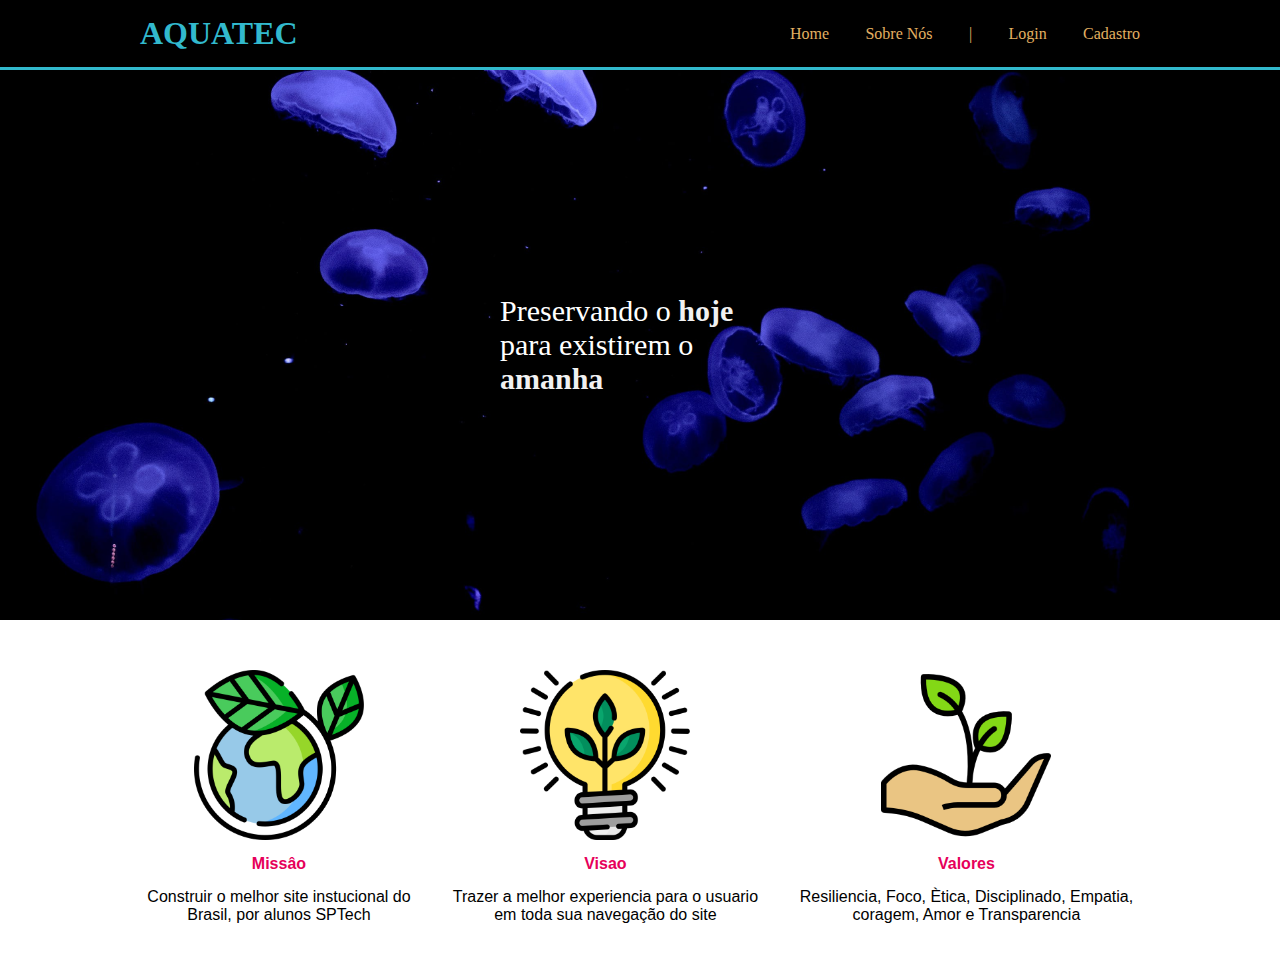
==== site-institucional-adsc-main/index.html @ 5fa3d14a "Atualização do site" ====
<!DOCTYPE html>
<html lang="pt-br">

<head>
    <meta charset="UTF-8">
    <meta http-equiv="X-UA-Compatible" content="IE=edge">
    <meta name="viewport" content="width=device-width, initial-scale=1.0">
    <link rel="stylesheet" href="estilos.css">
    <title>Site Institucional</title>
</head>

<body>
    <!-- HEADER -->
    <div class="header">
        <div class="container">
            <h1>AQUATEC</h1>
            <div class="navbar">
                <ul>
                    <li>Home</li>
                    <li>Sobre Nós</li>
                    <li>|</li>
                    <li>Login</li>
                    <li>Cadastro</li>
                </ul>
            </div>
        </div>
    </div>

    <div class="banner">
        <div class="container">

            <p>Preservando o <b>hoje</b> para existirem o <b> amanha</b> </p>

        </div>

    </div>

    <div class="social">

        <div class="container">

            <div class="caixas">

                <div class="caixa">
                    <img src="./assets/img/planet-earth_color.png" alt="imagem sobre nossa missao">
                    <h4>Missâo</h4>
                    <p>Construir o melhor site instucional do Brasil, por alunos SPTech</p>
                </div>
                <div class="caixa">
                    <img src="./assets/img/lightbulb_color.png" alt="imagem sobre nossa visao">
                    <h4>Visao</h4>
                    <p>Trazer a melhor experiencia para o usuario em toda sua navegação do site</p>
                </div>
                <div class="caixa">
                    <img src="./assets/img/growth_color.png" alt="imagem sobre nossa valores">
                    <h4>Valores</h4>
                    <p>Resiliencia, Foco, Ètica, Disciplinado, Empatia, coragem, Amor e Transparencia</p>
                </div>

            </div>
        
        </div>

    </div>


</body>

</html>
---- site-institucional-adsc-main/estilos.css ----
* {
    padding: 0;
    margin: 0;
    color: #F1F1F1;
}

.header {
    padding: 15px;
    border-bottom: 3px solid #32b9cd;
    background-color: black;
}

.container {
    margin: 0 auto;
    width: 80%;
    display: flex;
    align-items: center;
    justify-content: space-between;
}

h1 {
    color: #32b9cd;
    font-weight: 800;
    
}

ul {
    display: flex;
    width: 350px;
    justify-content: space-between;
    list-style: none;
}

li {
    color: #e3b062;
}

.banner {
   background-image: url("./assets/img/bg-jelly-fish-para_outras_pags.png");
   padding: 100px 0;

}

.banner .container {
    height: 350px;
    align-items: center;
    justify-content: center;
}

.banner p {
    width: 280px;
    color: #FFFFFFFF;
    font-size: 30px;
}

.social {
    margin: 50px 0;
}

.social .caixas, .caixa {
    display: flex;
}

.caixa {
    flex-direction: column;
    align-items: center;
    margin: 0 15px;
    font-family: Arial, Helvetica, sans-serif;
}



.caixa h4 {
    margin: 15px 0;
    color: #e6005a;
}

.caixa p {
    text-align: center;
    color: black;
}

.caixa img {
    width: 170px;
}
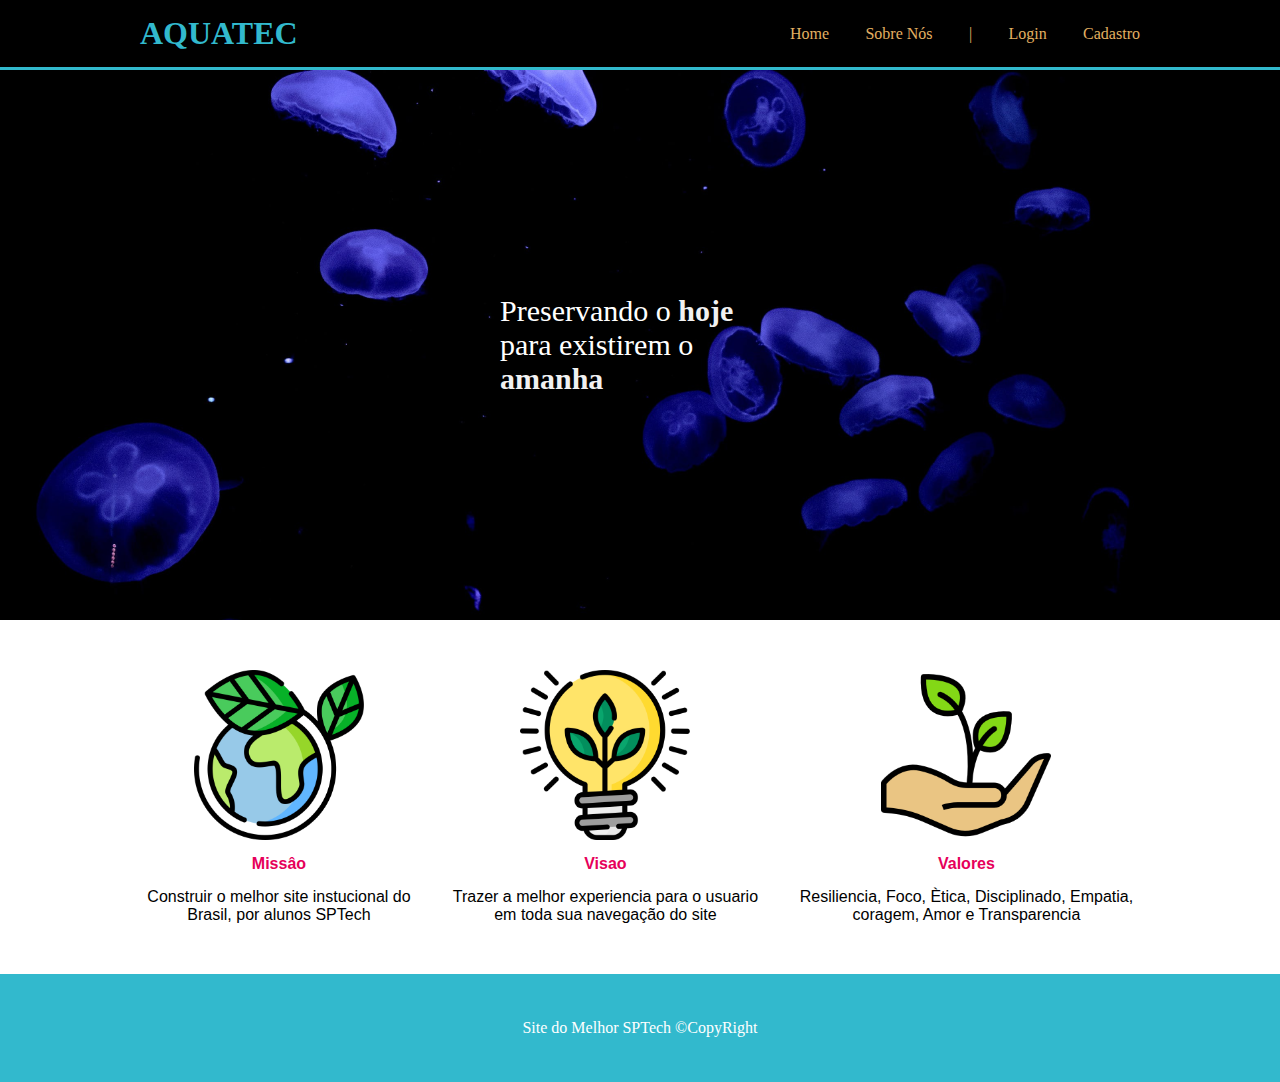
==== commit 78770133: "Atualização do site" ====
--- a/site-institucional-adsc-main/index.html
+++ b/site-institucional-adsc-main/index.html
@@ -19,7 +19,7 @@
                     <li>Home</li>
                     <li>Sobre Nós</li>
                     <li>|</li>
-                    <li>Login</li>
+                    <li> <a href="login.html"> Login</a></li>
                     <li>Cadastro</li>
                 </ul>
             </div>
@@ -62,6 +62,12 @@
         </div>
 
     </div>
+<!-- footer -->
+    <div class="footer">
+        <div class="container">
+            <p>Site do Melhor SPTech &copy;CopyRight</p>
+        </div>
+    </div>
 
 
 </body>
--- a/site-institucional-adsc-main/estilos.css
+++ b/site-institucional-adsc-main/estilos.css
@@ -82,4 +82,23 @@
 
 .caixa img {
     width: 170px;
+}
+
+.footer{
+    padding: 45px 0;
+    background-color: #32b9cd;
+}
+
+.footer .container {
+    justify-content:center;
+}
+
+.footer p{
+    color: #FFFFFFFF;
+}
+
+li a{
+    color: #e3b062;
+    text-decoration: none;
+    cursor: pointer;
 }